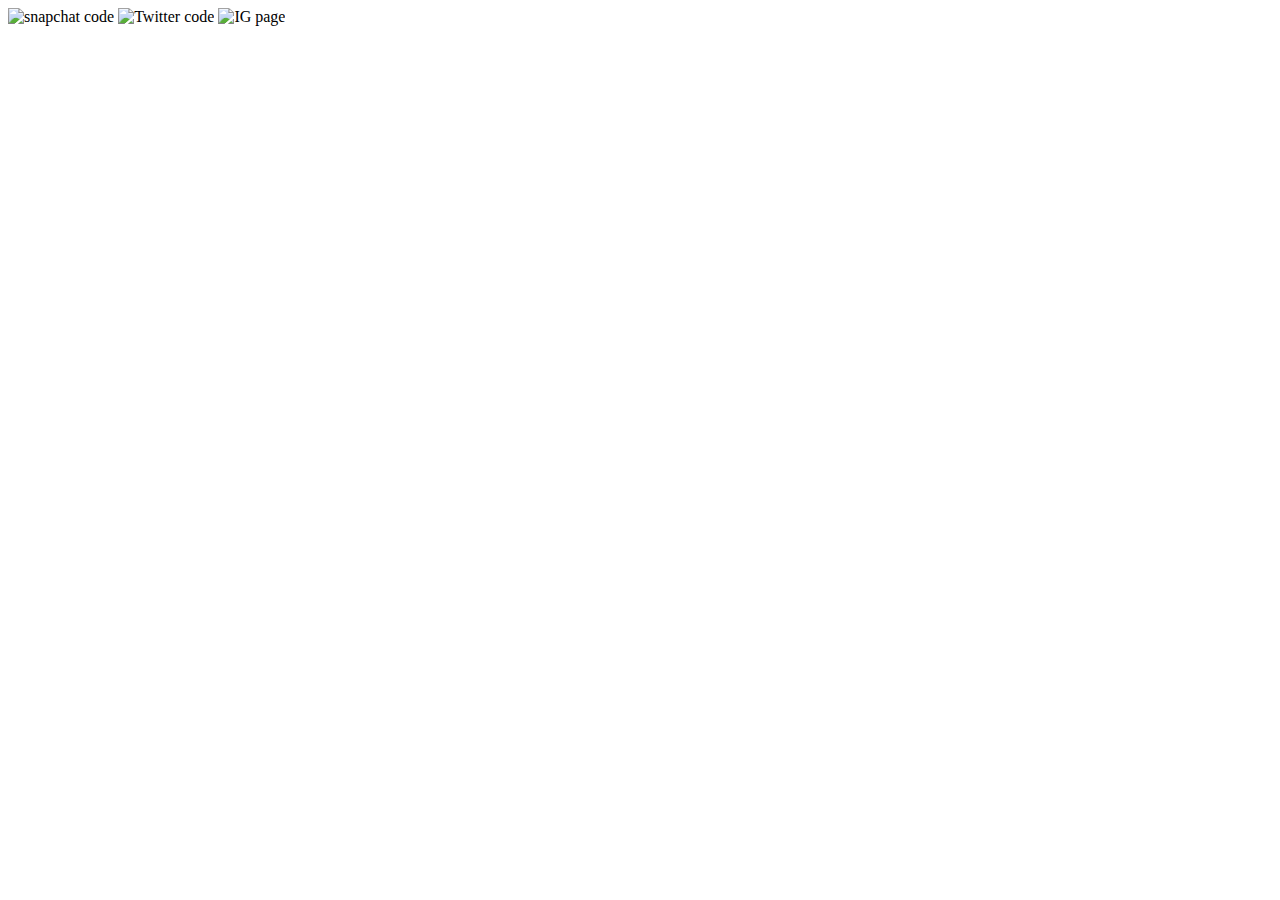
==== Contacts.html @ 60c1bdf3 "made changes" ====
<!DOCTYPE html>
<html >
<head>

</head>
<body>
<div class="zoomin img">
<img src="IMG_1220.PNG."  title=" snapchat code"/>
<img src=" IMG_6070.PNG" title="Twitter code"/>
<img src=" IMG_6207.PNG" title="IG page"/> 
</div>
    
 </body>
</html>
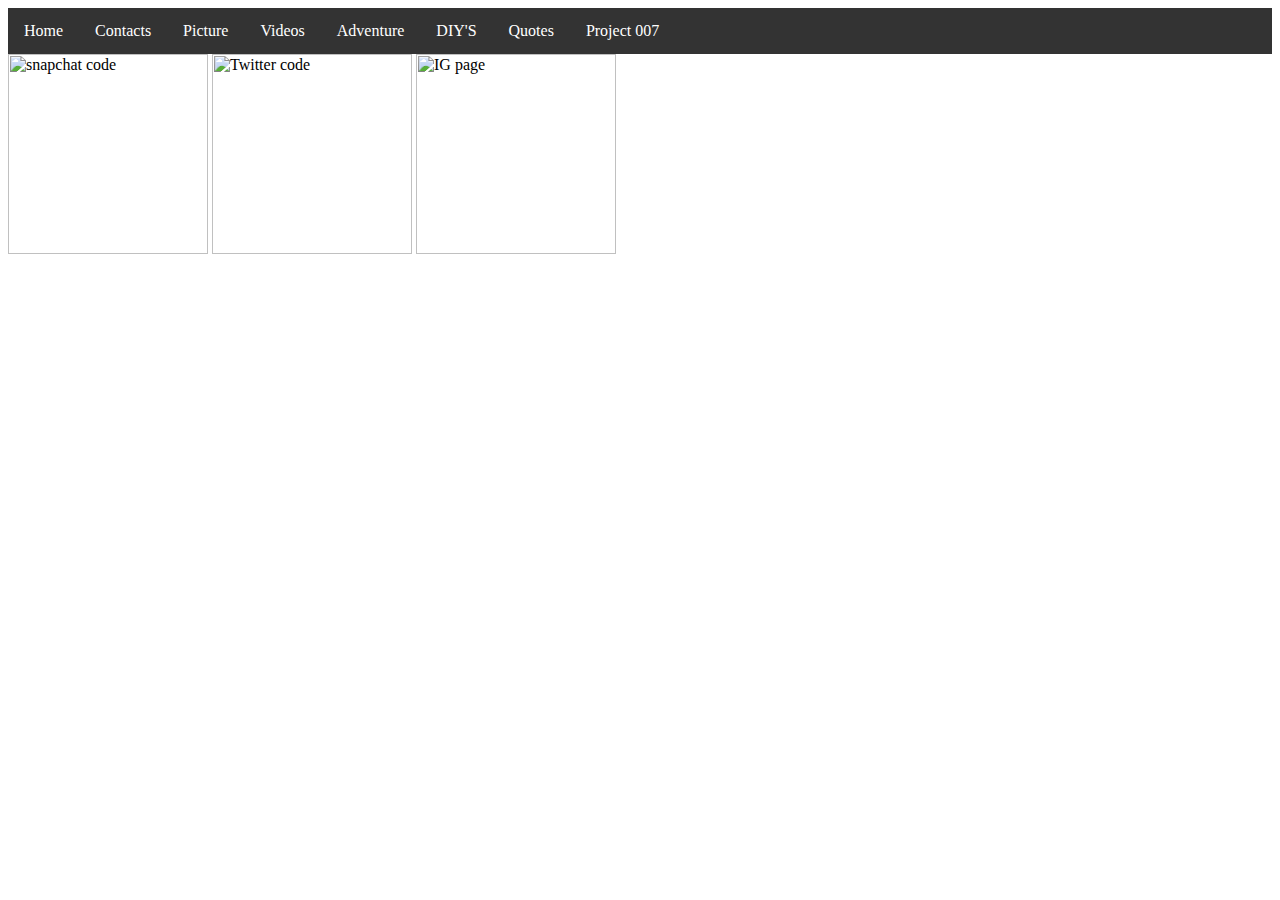
==== commit 87a1dc46: "hi" ====
--- a/Contacts.html
+++ b/Contacts.html
@@ -1,9 +1,21 @@
 <!DOCTYPE html>
 <html >
 <head>
-
+    <link rel="stylesheet" type="text/css" href="main.css"> 
 </head>
 <body>
+    
+<ul>
+    <li><a href="index.html">Home</a></li>
+  <li><a href="Contacts.html"> Contacts </a></li>
+  <li><a href="Picture.html"> Picture</a></li>
+  <li><a href="Videos.html"> Videos</a></li>
+  <li><a href="MyAdventure.html"> Adventure</a></li>
+  <li><a href="DIY.html"> DIY'S</a></li>
+  <li><a href="Quote.html"> Quotes </a></li>
+  <li><a href="farrington.html"> Project 007</a></li>
+</ul>
+    
 <div class="zoomin img">
 <img src="IMG_1220.PNG."  title=" snapchat code"/>
 <img src=" IMG_6070.PNG" title="Twitter code"/>
--- a/main.css
+++ b/main.css
@@ -0,0 +1,87 @@
+ul {
+    list-style-type: none;
+    margin: 0;
+    padding: 0;
+    overflow: hidden;
+    background-color: #333;
+}
+
+li {
+    float: left;
+}
+
+li a {
+    display: block;
+    color: white;
+    text-align: center;
+    padding: 14px 16px;
+    text-decoration: none;
+}
+
+li a:hover {
+    background-color: #111;
+}
+
+.grid {
+ margin: 0 auto;
+    max-width: 2000px;
+    width: 100%;
+    height: 100%;
+}
+
+.row{
+    width:100%;
+    margin-bottom: auto;
+    display: flex;
+}
+
+.col-1{
+    width:50%;
+}
+.font-2{
+    font-style: oblique;
+    font-size:40px;
+}
+
+.zoomin img {
+  height: 200px;
+  width: 200px;
+  -webkit-transition: all 2s ease;
+     -moz-transition: all 2s ease;
+      -ms-transition: all 2s ease;
+          transition: all 2s ease;
+}
+.zoomin img:hover {
+  width: 300px;
+  height: 300px;
+}
+
+/* Create four equal columns that floats next to each other */
+.column {
+    float: left;
+    width: 25%;
+    padding: 10px;
+}
+
+.column img {
+    margin-top: 12px;
+    width: 100%;
+}
+
+.row:after {
+    content: "";
+    display: table;
+    clear: both;
+}
+
+@media (max-width: 800px) {
+    .column {
+        width: 50%;
+    }
+}
+
+@media (max-width: 600px) {
+    .column {
+        width: 100%;
+   }
+}
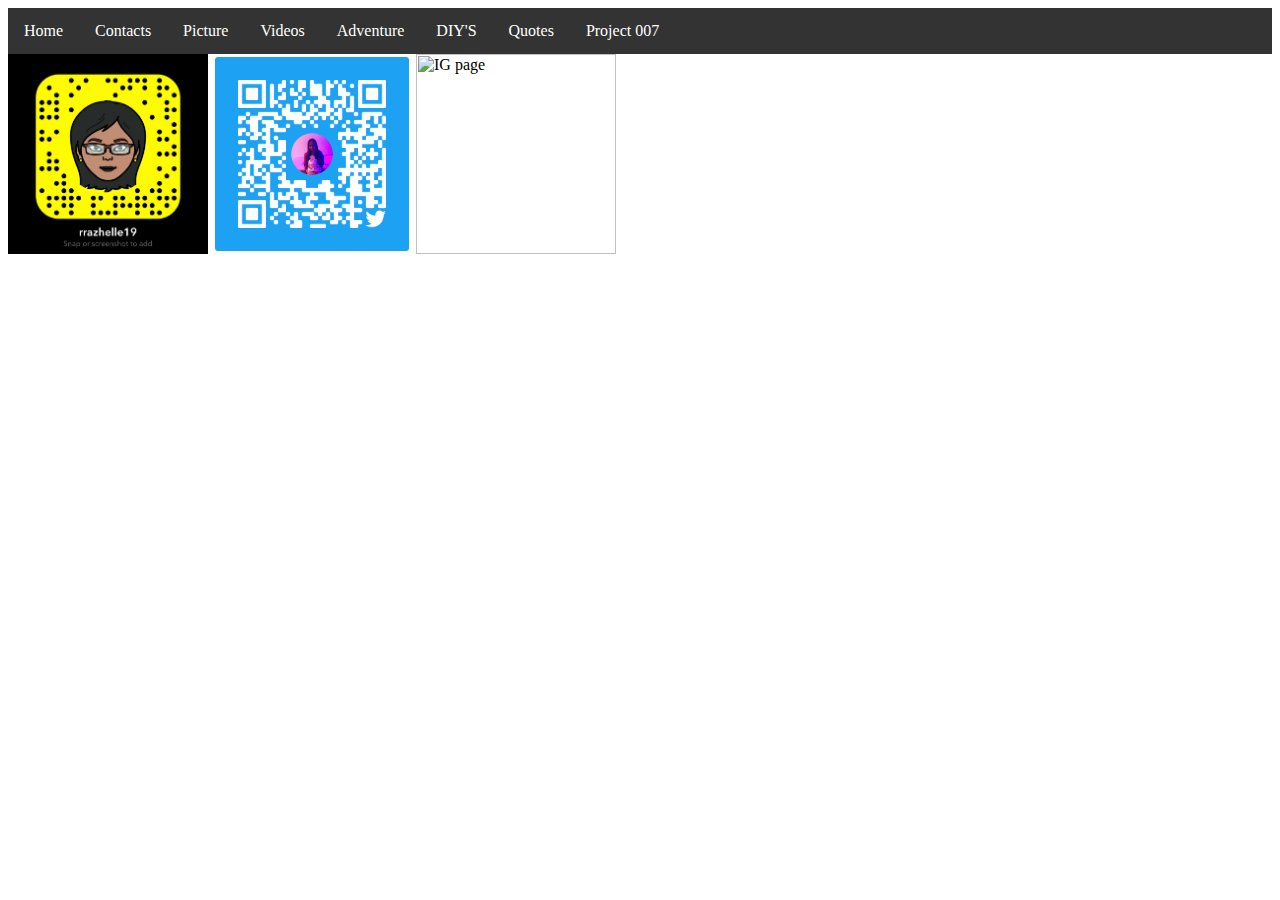
==== commit c116e744: "ds" ====
--- a/Contacts.html
+++ b/Contacts.html
@@ -17,8 +17,8 @@
 </ul>
     
 <div class="zoomin img">
-<img src="IMG_1220.PNG."  title=" snapchat code"/>
-<img src=" IMG_6070.PNG" title="Twitter code"/>
+<img src="SC.JPG"  title=" snapchat code"/>
+<img src="HI.PNG" title="Twitter code"/>
 <img src=" IMG_6207.PNG" title="IG page"/> 
 </div>
     
--- a/main.css
+++ b/main.css
@@ -85,3 +85,5 @@
         width: 100%;
    }
 }
+
+
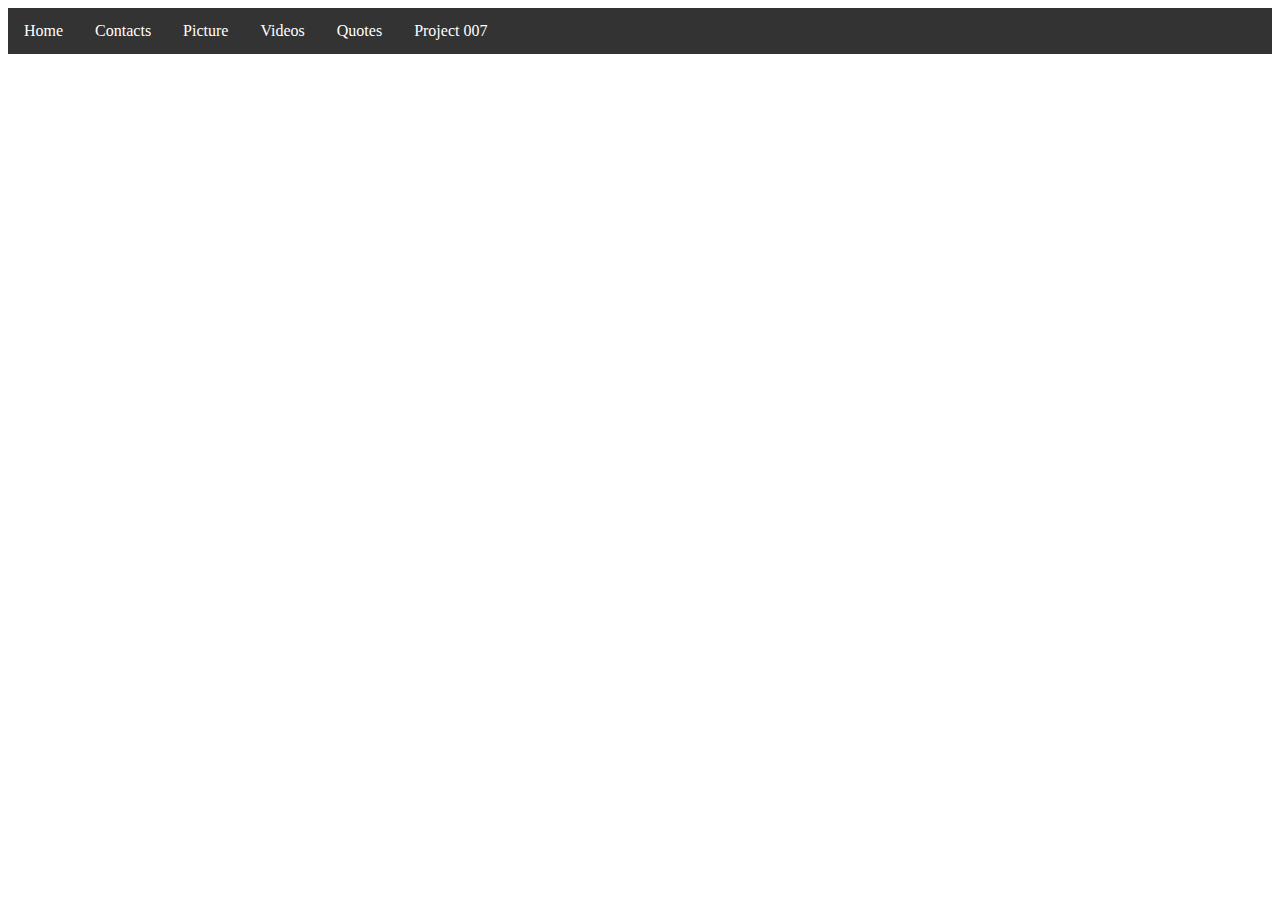
==== commit e6a28e10: "added a gallery css" ====
--- a/Contacts.html
+++ b/Contacts.html
@@ -6,21 +6,13 @@
 <body>
     
 <ul>
-    <li><a href="index.html">Home</a></li>
+<li><a href="index.html">Home</a></li>
   <li><a href="Contacts.html"> Contacts </a></li>
   <li><a href="Picture.html"> Picture</a></li>
   <li><a href="Videos.html"> Videos</a></li>
-  <li><a href="MyAdventure.html"> Adventure</a></li>
-  <li><a href="DIY.html"> DIY'S</a></li>
   <li><a href="Quote.html"> Quotes </a></li>
   <li><a href="farrington.html"> Project 007</a></li>
 </ul>
     
-<div class="zoomin img">
-<img src="SC.JPG"  title=" snapchat code"/>
-<img src="HI.PNG" title="Twitter code"/>
-<img src=" IMG_6207.PNG" title="IG page"/> 
-</div>
-    
  </body>
 </html>
--- a/main.css
+++ b/main.css
@@ -87,3 +87,7 @@
 }
 
 
+
+body {
+    
+}
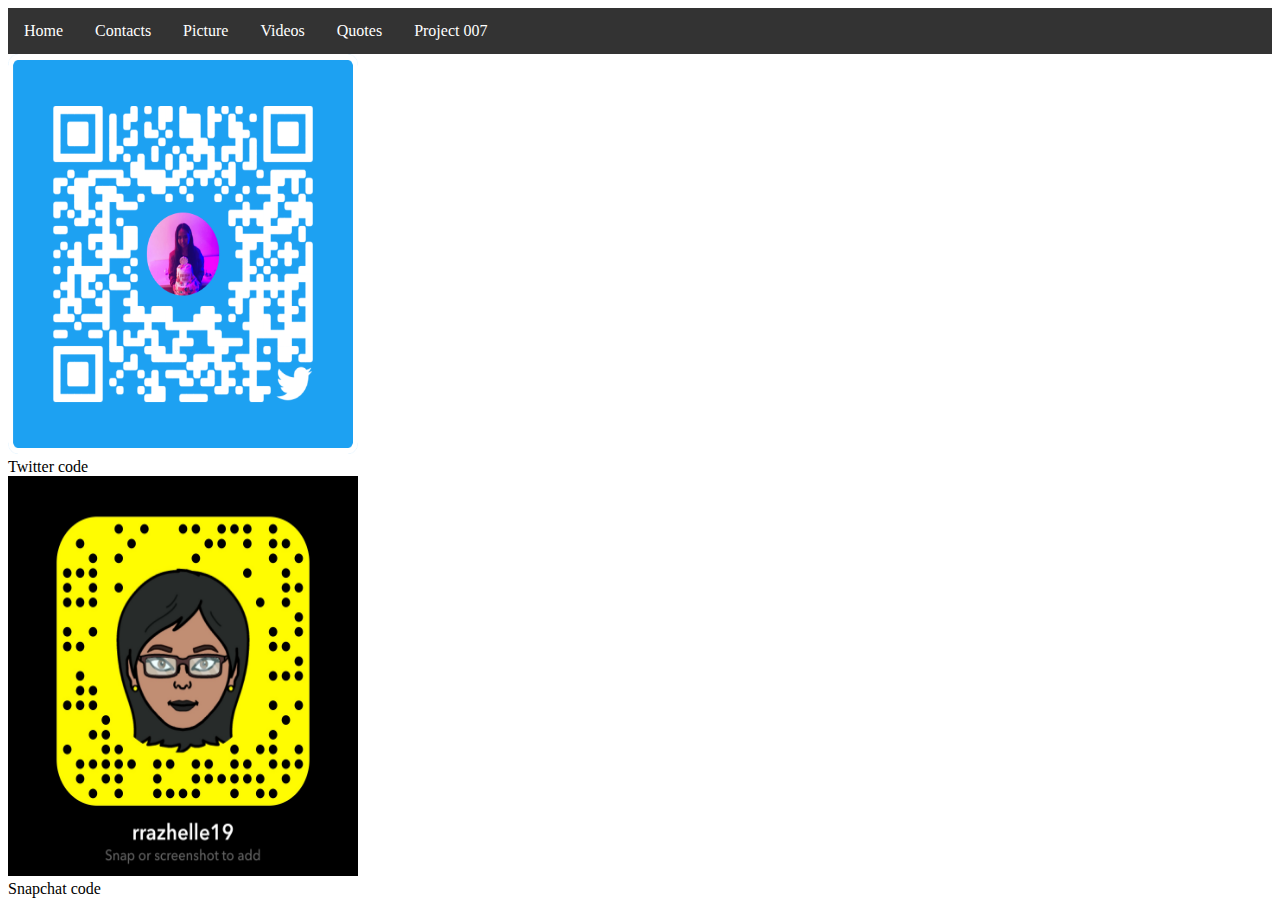
==== commit dc2a6d68: "added a gallery and column in contact" ====
--- a/Contacts.html
+++ b/Contacts.html
@@ -14,5 +14,19 @@
   <li><a href="farrington.html"> Project 007</a></li>
 </ul>
     
+    <div class="gallery"> <div class="column3"> </div>
+  <a target="_blank" href="twitter.PNG">
+    <img src="twitter.PNG" alt="twitter code" width="350" height="400">
+  </a>
+  <div class="desc">Twitter code </div>
+
+  <a target="_blank" href="snapchat%20.JPG">
+    <img src="snapchat%20.JPG" alt="snapchat code" width="350" height="400">
+  </a>
+  <div class="desc"> Snapchat code </div>
+</div>
+        
+ <a target="_blank" href="IG"       
+   
  </body>
 </html>
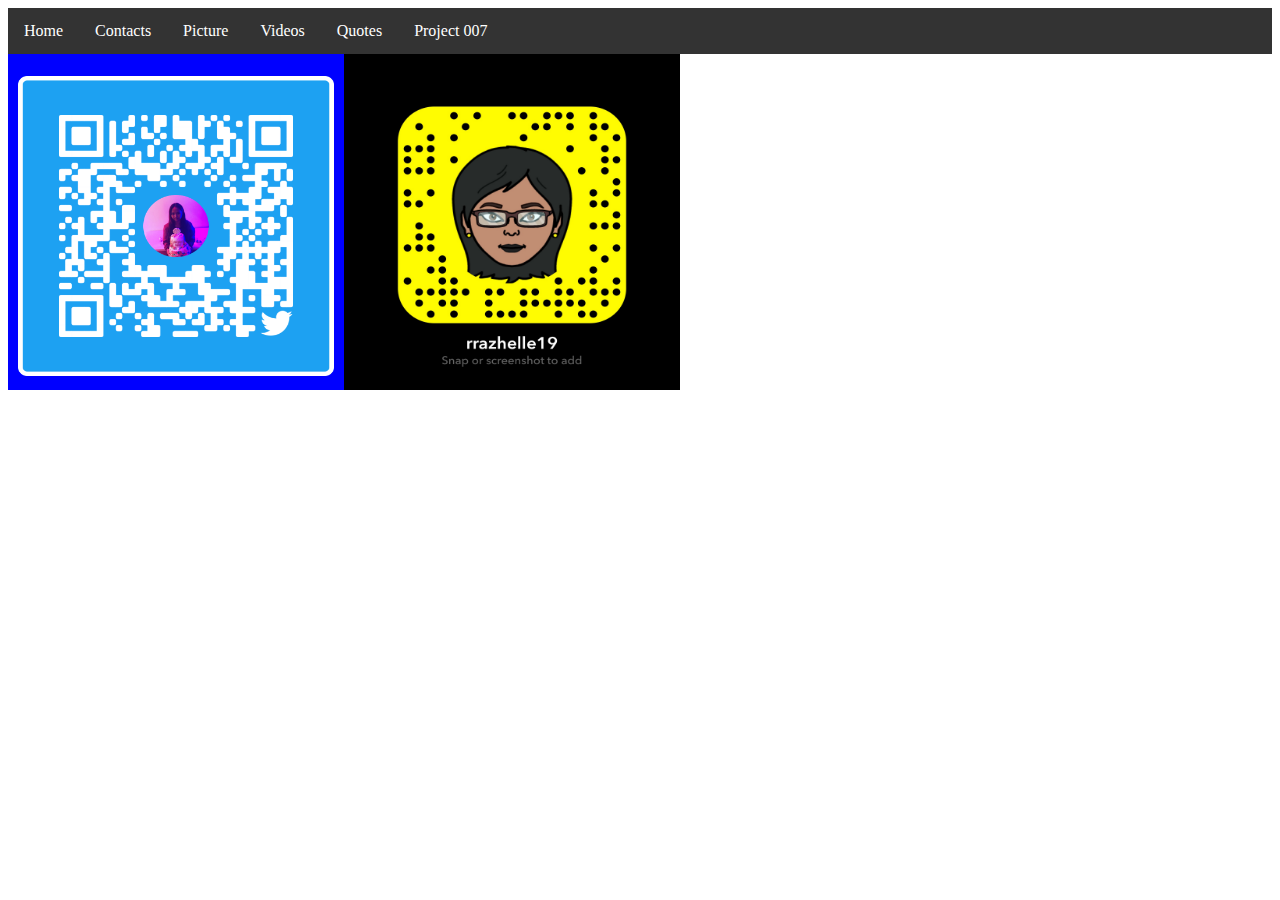
==== commit 1d73f679: "tried to make a three column image" ====
--- a/Contacts.html
+++ b/Contacts.html
@@ -14,19 +14,14 @@
   <li><a href="farrington.html"> Project 007</a></li>
 </ul>
     
-    <div class="gallery"> <div class="column3"> </div>
-  <a target="_blank" href="twitter.PNG">
-    <img src="twitter.PNG" alt="twitter code" width="350" height="400">
-  </a>
-  <div class="desc">Twitter code </div>
-
-  <a target="_blank" href="snapchat%20.JPG">
-    <img src="snapchat%20.JPG" alt="snapchat code" width="350" height="400">
-  </a>
-  <div class="desc"> Snapchat code </div>
-</div>
-        
- <a target="_blank" href="IG"       
+<div class="row">
+  <div class="column" style="background-color:blue;">
+    <img src="twitter.PNG" alt="twitter code" height="300" width="350">
+  </div>
+  <div class="column" style="background-color:black;">
+    <img src="snapchat%20.JPG" alt="snapchat code" height="300" width="350">
+  </div>
    
+  
  </body>
 </html>
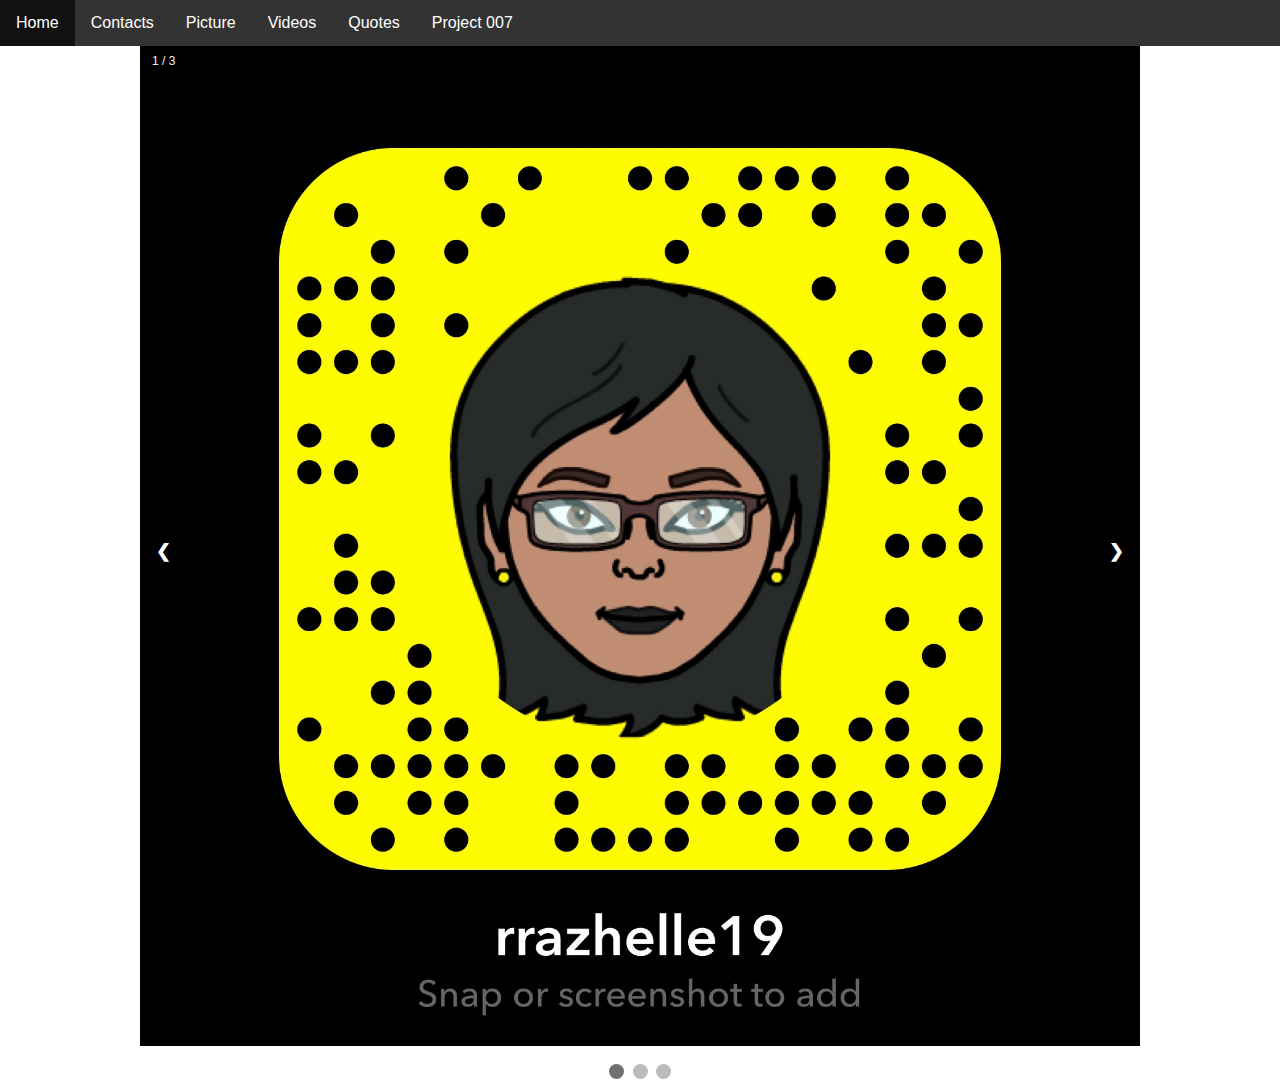
==== commit 7779ee1f: "made modle image" ====
--- a/Contacts.html
+++ b/Contacts.html
@@ -13,15 +13,171 @@
   <li><a href="Quote.html"> Quotes </a></li>
   <li><a href="farrington.html"> Project 007</a></li>
 </ul>
+   
+   <style>
+* {box-sizing:border-box}
+body {font-family: Verdana,sans-serif;margin:0}
+.mySlides {display:none}
+
+/* Slideshow container */
+.slideshow-container {
+  max-width: 1000px;
+  position: relative;
+  margin: auto;
+}
+
+/* Next & previous buttons */
+.prev, .next {
+  cursor: pointer;
+  position: absolute;
+  top: 50%;
+  width: auto;
+  padding: 16px;
+  margin-top: -22px;
+  color: white;
+  font-weight: bold;
+  font-size: 18px;
+  transition: 0.6s ease;
+  border-radius: 0 3px 3px 0;
+}
+
+/* Position the "next button" to the right */
+.next {
+  right: 0;
+  border-radius: 3px 0 0 3px;
+}
+
+/* On hover, add a black background color with a little bit see-through */
+.prev:hover, .next:hover {
+  background-color: rgba(0,0,0,0.8);
+}
+
+/* Caption text */
+.text {
+  color: #f2f2f2;
+  font-size: 15px;
+  padding: 8px 12px;
+  position: absolute;
+  bottom: 8px;
+  width: 100%;
+  text-align: center;
+}
+
+/* Number text (1/3 etc) */
+.numbertext {
+  color: #f2f2f2;
+  font-size: 12px;
+  padding: 8px 12px;
+  position: absolute;
+  top: 0;
+}
+
+/* The dots/bullets/indicators */
+.dot {
+  cursor: pointer;
+  height: 15px;
+  width: 15px;
+  margin: 0 2px;
+  background-color: #bbb;
+  border-radius: 50%;
+  display: inline-block;
+  transition: background-color 0.6s ease;
+}
+
+.active, .dot:hover {
+  background-color: #717171;
+}
+
+/* Fading animation */
+.fade {
+  -webkit-animation-name: fade;
+  -webkit-animation-duration: 1.5s;
+  animation-name: fade;
+  animation-duration: 1.5s;
+}
+
+@-webkit-keyframes fade {
+  from {opacity: .4} 
+  to {opacity: 1}
+}
+
+@keyframes fade {
+  from {opacity: .4} 
+  to {opacity: 1}
+}
+
+/* On smaller screens, decrease text size */
+@media only screen and (max-width: 300px) {
+  .prev, .next,.text {font-size: 11px}
+}
+</style>
+
+<body>
+
+<div class="slideshow-container">
+
+<div class="mySlides fade">
+  <div class="numbertext">1 / 3</div>
+  <img src="snapchat%20.JPG" style="width:100%">
+</div>
+
+<div class="mySlides fade">
+  <div class="numbertext">2 / 3</div>
+  <img src="IG%20page.PNG" style="width:100%">
+</div>
+
+<div class="mySlides fade">
+  <div class="numbertext">3 / 3</div>
+  <img src="twitter.PNG" style="width:100%">
+</div>
+
+<a class="prev" onclick="plusSlides(-1)">&#10094;</a>
+<a class="next" onclick="plusSlides(1)">&#10095;</a>
+
+</div>
+<br>
+
+<div style="text-align:center">
+  <span class="dot" onclick="currentSlide(1)"></span> 
+  <span class="dot" onclick="currentSlide(2)"></span> 
+  <span class="dot" onclick="currentSlide(3)"></span> 
+</div>
+
+<script>
+var slideIndex = 1;
+showSlides(slideIndex);
+
+function plusSlides(n) {
+  showSlides(slideIndex += n);
+}
+
+function currentSlide(n) {
+  showSlides(slideIndex = n);
+}
+
+function showSlides(n) {
+  var i;
+  var slides = document.getElementsByClassName("mySlides");
+  var dots = document.getElementsByClassName("dot");
+  if (n > slides.length) {slideIndex = 1}    
+  if (n < 1) {slideIndex = slides.length}
+  for (i = 0; i < slides.length; i++) {
+      slides[i].style.display = "none";  
+  }
+  for (i = 0; i < dots.length; i++) {
+      dots[i].className = dots[i].className.replace(" active", "");
+  }
+  slides[slideIndex-1].style.display = "block";  
+  dots[slideIndex-1].className += " active";
+}
+</script>
+
+ 
     
-<div class="row">
-  <div class="column" style="background-color:blue;">
-    <img src="twitter.PNG" alt="twitter code" height="300" width="350">
-  </div>
-  <div class="column" style="background-color:black;">
-    <img src="snapchat%20.JPG" alt="snapchat code" height="300" width="350">
-  </div>
-   
-  
- </body>
-</html>
+    
+    
+    
+    
+    
+</body>
+</html>--- a/main.css
+++ b/main.css
@@ -56,38 +56,145 @@
   height: 300px;
 }
 
-/* Create four equal columns that floats next to each other */
+<meta name="viewport" content="width=device-width, initial-scale=1">
+<style>
+body {
+  font-family: Verdana, sans-serif;
+  margin: 0;
+}
+
+* {
+  box-sizing: border-box;
+}
+
+.row > .column {
+  padding: 0 8px;
+}
+
+.row:after {
+  content: "";
+  display: table;
+  clear: both;
+}
+
 .column {
-    float: left;
-    width: 25%;
-    padding: 10px;
-}
-
-.column img {
-    margin-top: 12px;
-    width: 100%;
-}
-
-.row:after {
-    content: "";
-    display: table;
-    clear: both;
-}
-
-@media (max-width: 800px) {
-    .column {
-        width: 50%;
-    }
-}
-
-@media (max-width: 600px) {
-    .column {
-        width: 100%;
-   }
-}
-
-
-
-body {
-    
-}
+  float: left;
+  width: 25%;
+}
+
+/* The Modal (background) */
+.modal {
+  display: none;
+  position: fixed;
+  z-index: 1;
+  padding-top: 100px;
+  left: 0;
+  top: 0;
+  width: 100%;
+  height: 100%;
+  overflow: auto;
+  background-color: black;
+}
+
+/* Modal Content */
+.modal-content {
+  position: relative;
+  background-color: #fefefe;
+  margin: auto;
+  padding: 0;
+  width: 90%;
+  max-width: 1200px;
+}
+
+/* The Close Button */
+.close {
+  color: white;
+  position: absolute;
+  top: 10px;
+  right: 25px;
+  font-size: 35px;
+  font-weight: bold;
+}
+
+.close:hover,
+.close:focus {
+  color: #999;
+  text-decoration: none;
+  cursor: pointer;
+}
+
+.mySlides {
+  display: none;
+}
+
+.cursor {
+  cursor: pointer
+}
+
+/* Next & previous buttons */
+.prev,
+.next {
+  cursor: pointer;
+  position: absolute;
+  top: 50%;
+  width: auto;
+  padding: 16px;
+  margin-top: -50px;
+  color: white;
+  font-weight: bold;
+  font-size: 20px;
+  transition: 0.6s ease;
+  border-radius: 0 3px 3px 0;
+  user-select: none;
+  -webkit-user-select: none;
+}
+
+/* Position the "next button" to the right */
+.next {
+  right: 0;
+  border-radius: 3px 0 0 3px;
+}
+
+/* On hover, add a black background color with a little bit see-through */
+.prev:hover,
+.next:hover {
+  background-color: rgba(0, 0, 0, 0.8);
+}
+
+/* Number text (1/3 etc) */
+.numbertext {
+  color: #f2f2f2;
+  font-size: 12px;
+  padding: 8px 12px;
+  position: absolute;
+  top: 0;
+}
+
+img {
+  margin-bottom: -4px;
+}
+
+.caption-container {
+  text-align: center;
+  background-color: black;
+  padding: 2px 16px;
+  color: white;
+}
+
+.demo {
+  opacity: 0.6;
+}
+
+.active,
+.demo:hover {
+  opacity: 1;
+}
+
+img.hover-shadow {
+  transition: 0.3s
+}
+
+.hover-shadow:hover {
+  box-shadow: 0 4px 8px 0 rgba(0, 0, 0, 0.2), 0 6px 20px 0 rgba(0, 0, 0, 0.19)
+}
+
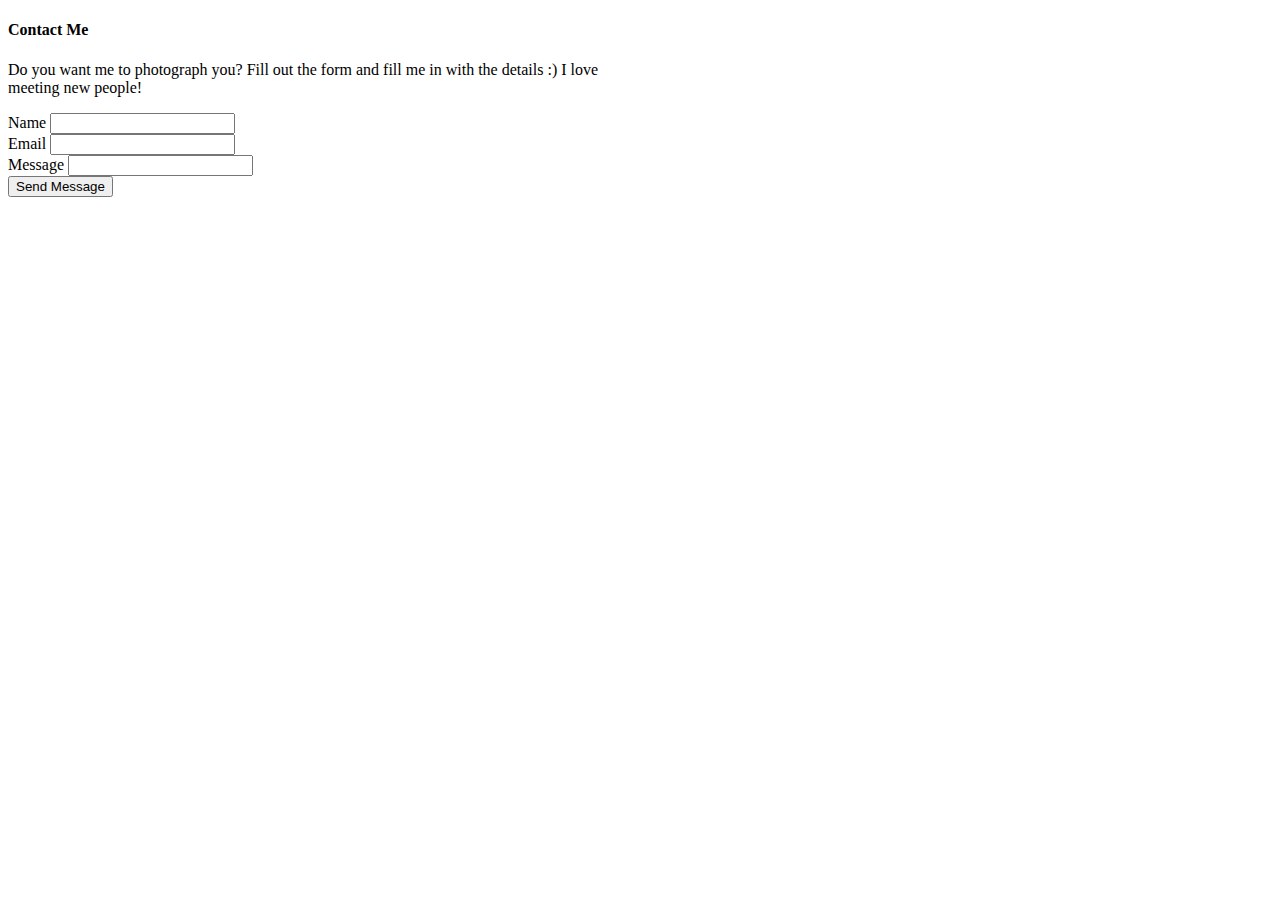
==== commit ec6c7bc5: "i made a new web template" ====
--- a/Contacts.html
+++ b/Contacts.html
@@ -5,179 +5,26 @@
 </head>
 <body>
     
-<ul>
-<li><a href="index.html">Home</a></li>
-  <li><a href="Contacts.html"> Contacts </a></li>
-  <li><a href="Picture.html"> Picture</a></li>
-  <li><a href="Videos.html"> Videos</a></li>
-  <li><a href="Quote.html"> Quotes </a></li>
-  <li><a href="farrington.html"> Project 007</a></li>
-</ul>
-   
-   <style>
-* {box-sizing:border-box}
-body {font-family: Verdana,sans-serif;margin:0}
-.mySlides {display:none}
-
-/* Slideshow container */
-.slideshow-container {
-  max-width: 1000px;
-  position: relative;
-  margin: auto;
-}
-
-/* Next & previous buttons */
-.prev, .next {
-  cursor: pointer;
-  position: absolute;
-  top: 50%;
-  width: auto;
-  padding: 16px;
-  margin-top: -22px;
-  color: white;
-  font-weight: bold;
-  font-size: 18px;
-  transition: 0.6s ease;
-  border-radius: 0 3px 3px 0;
-}
-
-/* Position the "next button" to the right */
-.next {
-  right: 0;
-  border-radius: 3px 0 0 3px;
-}
-
-/* On hover, add a black background color with a little bit see-through */
-.prev:hover, .next:hover {
-  background-color: rgba(0,0,0,0.8);
-}
-
-/* Caption text */
-.text {
-  color: #f2f2f2;
-  font-size: 15px;
-  padding: 8px 12px;
-  position: absolute;
-  bottom: 8px;
-  width: 100%;
-  text-align: center;
-}
-
-/* Number text (1/3 etc) */
-.numbertext {
-  color: #f2f2f2;
-  font-size: 12px;
-  padding: 8px 12px;
-  position: absolute;
-  top: 0;
-}
-
-/* The dots/bullets/indicators */
-.dot {
-  cursor: pointer;
-  height: 15px;
-  width: 15px;
-  margin: 0 2px;
-  background-color: #bbb;
-  border-radius: 50%;
-  display: inline-block;
-  transition: background-color 0.6s ease;
-}
-
-.active, .dot:hover {
-  background-color: #717171;
-}
-
-/* Fading animation */
-.fade {
-  -webkit-animation-name: fade;
-  -webkit-animation-duration: 1.5s;
-  animation-name: fade;
-  animation-duration: 1.5s;
-}
-
-@-webkit-keyframes fade {
-  from {opacity: .4} 
-  to {opacity: 1}
-}
-
-@keyframes fade {
-  from {opacity: .4} 
-  to {opacity: 1}
-}
-
-/* On smaller screens, decrease text size */
-@media only screen and (max-width: 300px) {
-  .prev, .next,.text {font-size: 11px}
-}
-</style>
-
-<body>
-
-<div class="slideshow-container">
-
-<div class="mySlides fade">
-  <div class="numbertext">1 / 3</div>
-  <img src="snapchat%20.JPG" style="width:100%">
-</div>
-
-<div class="mySlides fade">
-  <div class="numbertext">2 / 3</div>
-  <img src="IG%20page.PNG" style="width:100%">
-</div>
-
-<div class="mySlides fade">
-  <div class="numbertext">3 / 3</div>
-  <img src="twitter.PNG" style="width:100%">
-</div>
-
-<a class="prev" onclick="plusSlides(-1)">&#10094;</a>
-<a class="next" onclick="plusSlides(1)">&#10095;</a>
-
-</div>
-<br>
-
-<div style="text-align:center">
-  <span class="dot" onclick="currentSlide(1)"></span> 
-  <span class="dot" onclick="currentSlide(2)"></span> 
-  <span class="dot" onclick="currentSlide(3)"></span> 
-</div>
-
-<script>
-var slideIndex = 1;
-showSlides(slideIndex);
-
-function plusSlides(n) {
-  showSlides(slideIndex += n);
-}
-
-function currentSlide(n) {
-  showSlides(slideIndex = n);
-}
-
-function showSlides(n) {
-  var i;
-  var slides = document.getElementsByClassName("mySlides");
-  var dots = document.getElementsByClassName("dot");
-  if (n > slides.length) {slideIndex = 1}    
-  if (n < 1) {slideIndex = slides.length}
-  for (i = 0; i < slides.length; i++) {
-      slides[i].style.display = "none";  
-  }
-  for (i = 0; i < dots.length; i++) {
-      dots[i].className = dots[i].className.replace(" active", "");
-  }
-  slides[slideIndex-1].style.display = "block";  
-  dots[slideIndex-1].className += " active";
-}
-</script>
-
- 
     
-    
-    
-    
-    
-    
-</body>
-</html>+<!-- Contact section -->
+  <div class="w3-container w3-light-grey w3-padding-32 w3-padding-large" id="contact">
+    <div class="w3-content" style="max-width:600px">
+      <h4 class="w3-center"><b>Contact Me</b></h4>
+      <p>Do you want me to photograph you? Fill out the form and fill me in with the details :) I love meeting new people!</p>
+      <form action="/action_page.php" target="_blank">
+        <div class="w3-section">
+          <label>Name</label>
+          <input class="w3-input w3-border" type="text" name="Name" required>
+        </div>
+        <div class="w3-section">
+          <label>Email</label>
+          <input class="w3-input w3-border" type="text" name="Email" required>
+        </div>
+        <div class="w3-section">
+          <label>Message</label>
+          <input class="w3-input w3-border" type="text" name="Message" required>
+        </div>
+        <button type="submit" class="w3-button w3-block w3-black w3-margin-bottom">Send Message</button>
+      </form>
+    </div>
+  </div>--- a/main.css
+++ b/main.css
@@ -1,200 +1,27 @@
-ul {
-    list-style-type: none;
-    margin: 0;
-    padding: 0;
-    overflow: hidden;
-    background-color: #333;
+<style>
+body,h1,h2,h3,h4,h5 {font-family: "Raleway", sans-serif}
+.w3-third img{margin-bottom: -6px; opacity: 0.8; cursor: pointer}
+.w3-third img:hover{opacity: 1}
+</style>
+
+<script>
+// Script to open and close sidebar
+function w3_open() {
+    document.getElementById("mySidebar").style.display = "block";
+    document.getElementById("myOverlay").style.display = "block";
+}
+ 
+function w3_close() {
+    document.getElementById("mySidebar").style.display = "none";
+    document.getElementById("myOverlay").style.display = "none";
 }
 
-li {
-    float: left;
+// Modal Image Gallery
+function onClick(element) {
+  document.getElementById("img01").src = element.src;
+  document.getElementById("modal01").style.display = "block";
+  var captionText = document.getElementById("caption");
+  captionText.innerHTML = element.alt;
 }
 
-li a {
-    display: block;
-    color: white;
-    text-align: center;
-    padding: 14px 16px;
-    text-decoration: none;
-}
-
-li a:hover {
-    background-color: #111;
-}
-
-.grid {
- margin: 0 auto;
-    max-width: 2000px;
-    width: 100%;
-    height: 100%;
-}
-
-.row{
-    width:100%;
-    margin-bottom: auto;
-    display: flex;
-}
-
-.col-1{
-    width:50%;
-}
-.font-2{
-    font-style: oblique;
-    font-size:40px;
-}
-
-.zoomin img {
-  height: 200px;
-  width: 200px;
-  -webkit-transition: all 2s ease;
-     -moz-transition: all 2s ease;
-      -ms-transition: all 2s ease;
-          transition: all 2s ease;
-}
-.zoomin img:hover {
-  width: 300px;
-  height: 300px;
-}
-
-<meta name="viewport" content="width=device-width, initial-scale=1">
-<style>
-body {
-  font-family: Verdana, sans-serif;
-  margin: 0;
-}
-
-* {
-  box-sizing: border-box;
-}
-
-.row > .column {
-  padding: 0 8px;
-}
-
-.row:after {
-  content: "";
-  display: table;
-  clear: both;
-}
-
-.column {
-  float: left;
-  width: 25%;
-}
-
-/* The Modal (background) */
-.modal {
-  display: none;
-  position: fixed;
-  z-index: 1;
-  padding-top: 100px;
-  left: 0;
-  top: 0;
-  width: 100%;
-  height: 100%;
-  overflow: auto;
-  background-color: black;
-}
-
-/* Modal Content */
-.modal-content {
-  position: relative;
-  background-color: #fefefe;
-  margin: auto;
-  padding: 0;
-  width: 90%;
-  max-width: 1200px;
-}
-
-/* The Close Button */
-.close {
-  color: white;
-  position: absolute;
-  top: 10px;
-  right: 25px;
-  font-size: 35px;
-  font-weight: bold;
-}
-
-.close:hover,
-.close:focus {
-  color: #999;
-  text-decoration: none;
-  cursor: pointer;
-}
-
-.mySlides {
-  display: none;
-}
-
-.cursor {
-  cursor: pointer
-}
-
-/* Next & previous buttons */
-.prev,
-.next {
-  cursor: pointer;
-  position: absolute;
-  top: 50%;
-  width: auto;
-  padding: 16px;
-  margin-top: -50px;
-  color: white;
-  font-weight: bold;
-  font-size: 20px;
-  transition: 0.6s ease;
-  border-radius: 0 3px 3px 0;
-  user-select: none;
-  -webkit-user-select: none;
-}
-
-/* Position the "next button" to the right */
-.next {
-  right: 0;
-  border-radius: 3px 0 0 3px;
-}
-
-/* On hover, add a black background color with a little bit see-through */
-.prev:hover,
-.next:hover {
-  background-color: rgba(0, 0, 0, 0.8);
-}
-
-/* Number text (1/3 etc) */
-.numbertext {
-  color: #f2f2f2;
-  font-size: 12px;
-  padding: 8px 12px;
-  position: absolute;
-  top: 0;
-}
-
-img {
-  margin-bottom: -4px;
-}
-
-.caption-container {
-  text-align: center;
-  background-color: black;
-  padding: 2px 16px;
-  color: white;
-}
-
-.demo {
-  opacity: 0.6;
-}
-
-.active,
-.demo:hover {
-  opacity: 1;
-}
-
-img.hover-shadow {
-  transition: 0.3s
-}
-
-.hover-shadow:hover {
-  box-shadow: 0 4px 8px 0 rgba(0, 0, 0, 0.2), 0 6px 20px 0 rgba(0, 0, 0, 0.19)
-}
-
+</script>
